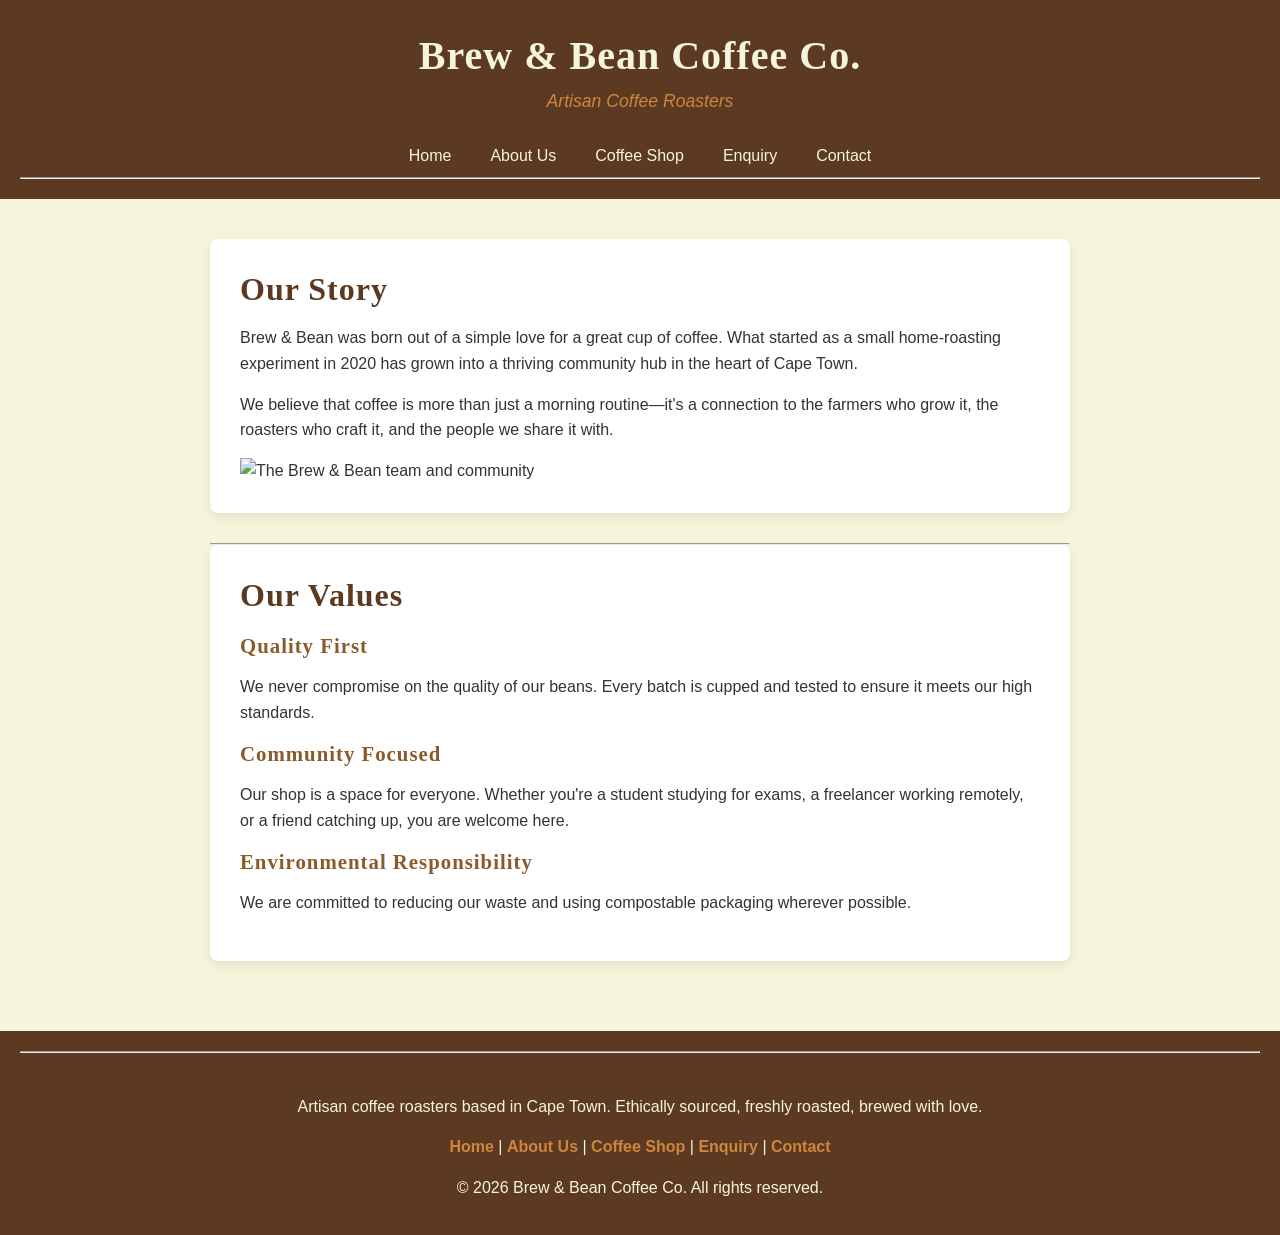
==== about.html @ faa9f682 "update" ====
<!DOCTYPE html>
<html lang="en">
<head>
    <meta charset="UTF-8">
    <meta name="viewport" content="width=device-width, initial-scale=1.0">
    <title>About Us | Brew & Bean Coffee Co.</title>
    <meta name="description" content="Learn about the story, values, and team behind Brew & Bean Coffee Co. Discover our passion for ethical sourcing and community.">
    <meta name="keywords" content="about coffee shop, coffee roasters Cape Town, ethical coffee, Brew and Bean story">
    <link rel="stylesheet" href="style.css">
</head>
<body>

    <header>
        <h1>Brew & Bean Coffee Co.</h1>
        <p><em>Artisan Coffee Roasters</em></p>

        <nav>
            <a href="index.html">Home</a>
            <a href="about.html">About Us</a>
            <a href="services.html">Coffee Shop</a>
            <a href="enquiry.html">Enquiry</a>
            <a href="contact.html">Contact</a>
        </nav>
        <hr>
    </header>

    <main>
        <section>
            <h2>Our Story</h2>
            <p>Brew & Bean was born out of a simple love for a great cup of coffee. What started as a small home-roasting experiment in 2020 has grown into a thriving community hub in the heart of Cape Town.</p>
            <p>We believe that coffee is more than just a morning routine—it's a connection to the farmers who grow it, the roasters who craft it, and the people we share it with.</p>
            
            <img 
                class="lightbox-trigger"
                src="images/coffee-community.jpeg" 
                srcset="images/coffee-community.jpeg 400w, images/coffee-community.jpeg 800w"
                sizes="(max-width: 480px) 100vw, (max-width: 768px) 50vw, 300px"
                alt="The Brew & Bean team and community">
        </section>

        <hr>

        <section>
            <h2>Our Values</h2>
            <h3>Quality First</h3>
            <p>We never compromise on the quality of our beans. Every batch is cupped and tested to ensure it meets our high standards.</p>
            
            <h3>Community Focused</h3>
            <p>Our shop is a space for everyone. Whether you're a student studying for exams, a freelancer working remotely, or a friend catching up, you are welcome here.</p>
            
            <h3>Environmental Responsibility</h3>
            <p>We are committed to reducing our waste and using compostable packaging wherever possible.</p>
        </section>
    </main>

    <footer>
        <hr>
        <p><strong>Brew & Bean Coffee Co.</strong></p>
        <p>Artisan coffee roasters based in Cape Town. Ethically sourced, freshly roasted, brewed with love.</p>
        <p>
            <a href="index.html">Home</a> | 
            <a href="about.html">About Us</a> | 
            <a href="services.html">Coffee Shop</a> | 
            <a href="enquiry.html">Enquiry</a> | 
            <a href="contact.html">Contact</a>
        </p>
        <p>&copy; 2026 Brew & Bean Coffee Co. All rights reserved.</p>
    </footer>

    <div id="lightbox" class="lightbox">
        <span class="close-lightbox">&times;</span>
        <img id="lightbox-img" src="" alt="Expanded view of image">
    </div>

    <script src="script.js" defer></script>
</body>
</html>
---- style.css ----
* {
    margin: 0;
    padding: 0;
    box-sizing: border-box;
}

img {
    max-width: 100%;
    height: auto;
    display: block;
}

:root {
    --color-dark-brown: #5C3A21;
    --color-medium-brown: #8B5A2B;
    --color-caramel: #CD853F;
    --color-cream: #F5F5DC;
    --color-off-white: #FFFFFF;
    --color-text: #333333;
    --color-error: #D32F2F;
}

body {
    font-family: Arial, sans-serif;
    font-size: 16px;
    line-height: 1.6;
    color: var(--color-text);
    background-color: var(--color-cream);
    display: flex;
    flex-direction: column;
    min-height: 100vh;
}

h1, h2, h3 {
    font-family: Georgia, serif;
    color: var(--color-dark-brown);
    letter-spacing: 1px;
    line-height: 1.3;
    margin-bottom: 15px;
}

h1 { font-size: 2.5rem; font-weight: bold; }
h2 { font-size: 2rem; }
h3 { font-size: 1.3rem; color: var(--color-medium-brown); }

p {
    font-size: 1rem;
    margin-bottom: 15px;
}

em { font-style: italic; color: var(--color-medium-brown); }
strong { font-weight: bold; color: var(--color-dark-brown); }

header {
    background-color: var(--color-dark-brown);
    color: var(--color-cream);
    text-align: center;
    padding: 30px 20px 20px;
}

header h1 {
    color: var(--color-cream);
    margin-bottom: 5px;
}

header p em {
    color: var(--color-caramel);
    font-size: 1.1rem;
}

nav {
    margin-top: 20px;
    display: flex;
    justify-content: center;
    flex-wrap: wrap;
    gap: 15px;
}

nav a {
    color: var(--color-cream);
    text-decoration: none;
    font-size: 1rem;
    padding: 8px 12px;
    border-radius: 4px;
    transition: all 0.3s ease;
}

nav a:hover, nav a:active {
    background-color: var(--color-caramel);
    color: var(--color-dark-brown);
    text-decoration: none;
}

nav a:focus {
    outline: 2px solid var(--color-caramel);
    outline-offset: 2px;
}

main {
    flex: 1;
    max-width: 900px;
    margin: 0 auto;
    padding: 40px 20px;
    width: 100%;
}

section {
    background-color: var(--color-off-white);
    padding: 30px;
    margin-bottom: 30px;
    border-radius: 8px;
    box-shadow: 0 4px 12px rgba(0, 0, 0, 0.08);
}

footer {
    background-color: var(--color-dark-brown);
    color: var(--color-cream);
    text-align: center;
    padding: 20px;
    margin-top: auto;
}

footer a {
    color: var(--color-caramel);
    text-decoration: none;
    font-weight: bold;
}

footer a:hover { text-decoration: underline; }

form {
    display: flex;
    flex-direction: column;
    gap: 15px;
}

.form-group {
    display: flex;
    flex-direction: column;
}

label {
    font-weight: bold;
    margin-bottom: 5px;
    color: var(--color-dark-brown);
}

input, textarea, select {
    width: 100%;
    padding: 10px;
    border: 1px solid #ccc;
    border-radius: 4px;
    font-family: inherit;
    font-size: 1rem;
}

input:focus, textarea:focus, select:focus {
    outline: none;
    border-color: var(--color-caramel);
    box-shadow: 0 0 5px var(--color-caramel);
}

button {
    padding: 12px;
    background-color: var(--color-dark-brown);
    color: white;
    border: none;
    border-radius: 4px;
    cursor: pointer;
    font-size: 1rem;
    font-weight: bold;
    transition: background 0.3s;
}

button:hover { background-color: var(--color-medium-brown); }

.error-msg {
    color: var(--color-error);
    font-size: 0.85rem;
    margin-top: 5px;
    display: none;
}

.input-error {
    border-color: var(--color-error) !important;
}

.lightbox {
    display: none;
    position: fixed;
    z-index: 1000;
    top: 0; left: 0; width: 100%; height: 100%;
    background-color: rgba(0, 0, 0, 0.8);
    justify-content: center;
    align-items: center;
}

.lightbox img {
    max-width: 90%;
    max-height: 80vh;
    border-radius: 8px;
}

.lightbox.active { display: flex; }

.close-lightbox {
    position: absolute;
    top: 20px; right: 30px;
    color: white;
    font-size: 40px;
    font-weight: bold;
    cursor: pointer;
}

.accordion-btn {
    background-color: var(--color-cream);
    color: var(--color-dark-brown);
    cursor: pointer;
    padding: 15px;
    width: 100%;
    text-align: left;
    border: none;
    border-bottom: 1px solid var(--color-caramel);
    font-weight: bold;
    font-size: 1.1rem;
}

.accordion-btn:after {
    content: '\002B';
    color: var(--color-dark-brown);
    float: right;
    font-weight: bold;
}

.accordion-btn.active:after {
    content: "\2212";
}

.accordion-panel {
    padding: 0 18px;
    background-color: white;
    max-height: 0;
    overflow: hidden;
    transition: max-height 0.3s ease-out;
}

@media (max-width: 768px) {
    h1 { font-size: 2rem; }
    h2 { font-size: 1.6rem; }
    header { padding: 20px 15px 15px; }
    main { padding: 25px 15px; }
    section { padding: 20px; }
}

@media (max-width: 480px) {
    h1 { font-size: 1.6rem; }
    h2 { font-size: 1.3rem; }
    h3 { font-size: 1.1rem; }
    body { font-size: 15px; }
    
    nav {
        flex-direction: column;
        gap: 5px;
        width: 100%;
    }
    
    nav a {
        width: 100%;
        text-align: center;
        padding: 10px;
        border-bottom: 1px solid rgba(255,255,255,0.1);
    }

    main { padding: 20px 10px; }
    section { padding: 15px; margin-bottom: 20px; }
}
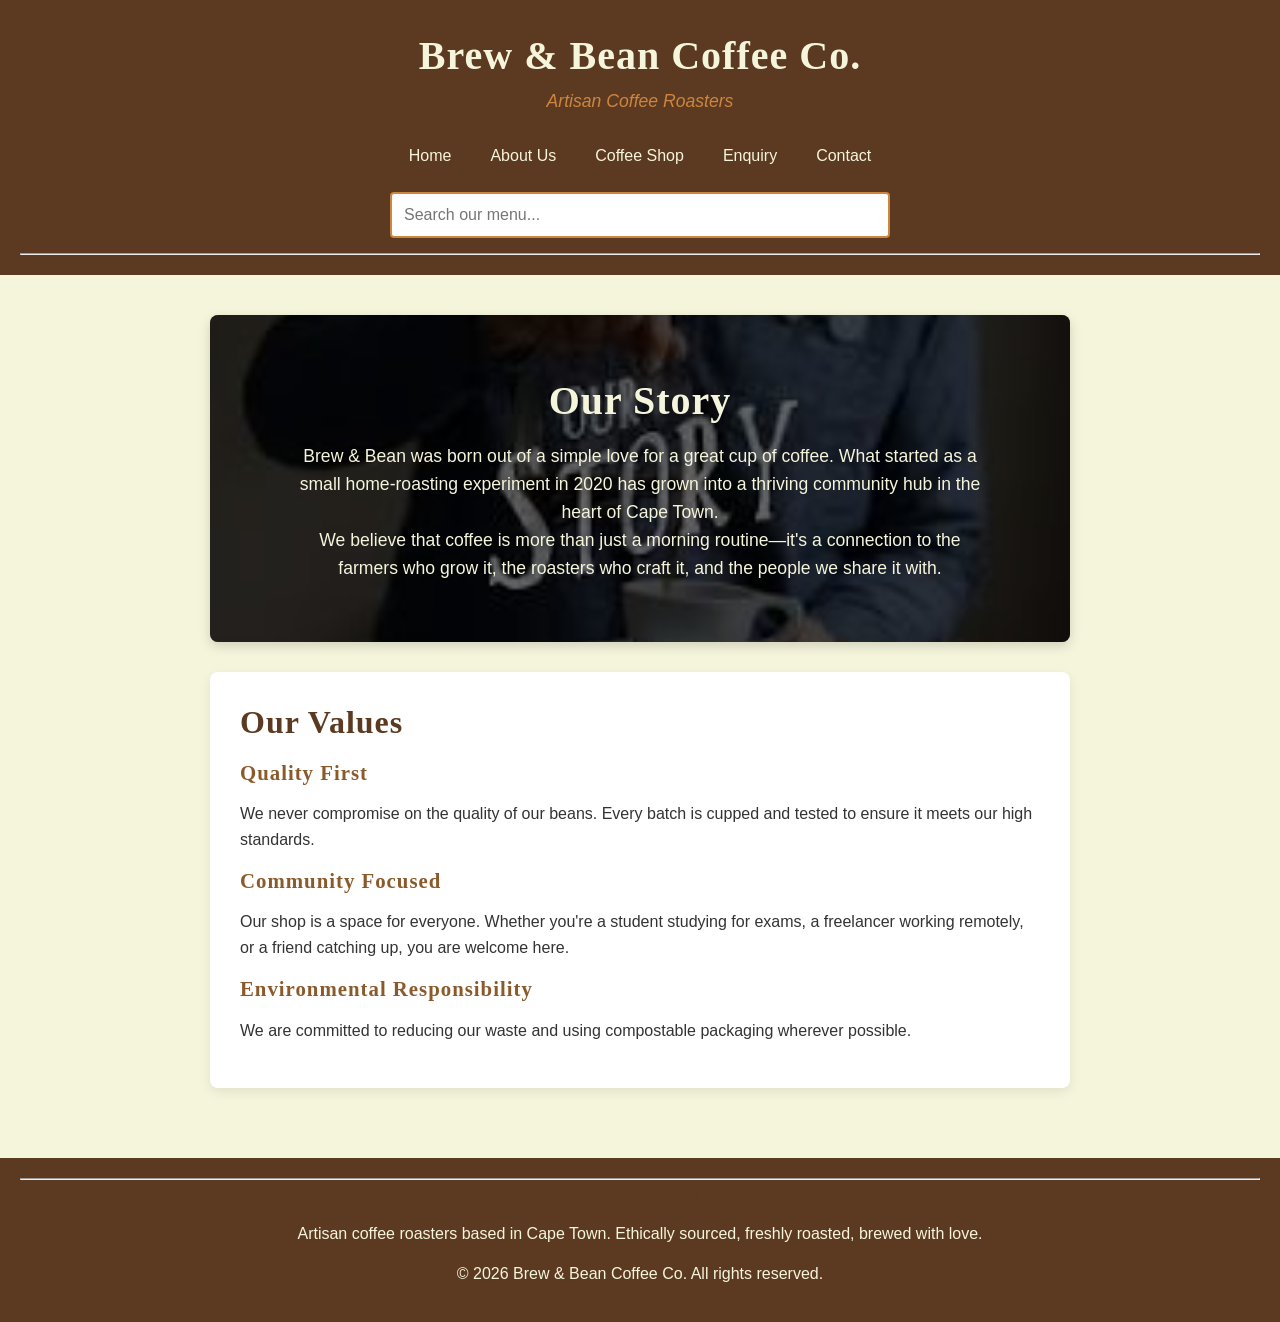
==== commit ae93526b: "update" ====
--- a/about.html
+++ b/about.html
@@ -21,24 +21,21 @@
             <a href="enquiry.html">Enquiry</a>
             <a href="contact.html">Contact</a>
         </nav>
+        
+        <div class="header-search">
+            <input type="text" id="globalSearch" placeholder="Search our menu...">
+        </div>
         <hr>
     </header>
 
     <main>
-        <section>
-            <h2>Our Story</h2>
-            <p>Brew & Bean was born out of a simple love for a great cup of coffee. What started as a small home-roasting experiment in 2020 has grown into a thriving community hub in the heart of Cape Town.</p>
-            <p>We believe that coffee is more than just a morning routine—it's a connection to the farmers who grow it, the roasters who craft it, and the people we share it with.</p>
-            
-            <img 
-                class="lightbox-trigger"
-                src="images/coffee-community.jpeg" 
-                srcset="images/coffee-community.jpeg 400w, images/coffee-community.jpeg 800w"
-                sizes="(max-width: 480px) 100vw, (max-width: 768px) 50vw, 300px"
-                alt="The Brew & Bean team and community">
+        <section class="hero-section" style="background-image: url('images/story-bg.jpeg');">
+            <div class="hero-content">
+                <h2>Our Story</h2>
+                <p>Brew & Bean was born out of a simple love for a great cup of coffee. What started as a small home-roasting experiment in 2020 has grown into a thriving community hub in the heart of Cape Town.</p>
+                <p>We believe that coffee is more than just a morning routine—it's a connection to the farmers who grow it, the roasters who craft it, and the people we share it with.</p>
+            </div>
         </section>
-
-        <hr>
 
         <section>
             <h2>Our Values</h2>
@@ -57,20 +54,8 @@
         <hr>
         <p><strong>Brew & Bean Coffee Co.</strong></p>
         <p>Artisan coffee roasters based in Cape Town. Ethically sourced, freshly roasted, brewed with love.</p>
-        <p>
-            <a href="index.html">Home</a> | 
-            <a href="about.html">About Us</a> | 
-            <a href="services.html">Coffee Shop</a> | 
-            <a href="enquiry.html">Enquiry</a> | 
-            <a href="contact.html">Contact</a>
-        </p>
         <p>&copy; 2026 Brew & Bean Coffee Co. All rights reserved.</p>
     </footer>
-
-    <div id="lightbox" class="lightbox">
-        <span class="close-lightbox">&times;</span>
-        <img id="lightbox-img" src="" alt="Expanded view of image">
-    </div>
 
     <script src="script.js" defer></script>
 </body>
--- a/style.css
+++ b/style.css
@@ -89,11 +89,32 @@
     background-color: var(--color-caramel);
     color: var(--color-dark-brown);
     text-decoration: none;
+    transform: translateY(-2px);
 }
 
 nav a:focus {
     outline: 2px solid var(--color-caramel);
     outline-offset: 2px;
+}
+
+.header-search {
+    margin-top: 15px;
+    margin-bottom: 15px;
+}
+
+.header-search input {
+    width: 100%;
+    max-width: 500px;
+    padding: 12px;
+    border: 2px solid var(--color-caramel);
+    border-radius: 4px;
+    font-size: 1rem;
+    outline: none;
+    transition: box-shadow 0.3s;
+}
+
+.header-search input:hover, .header-search input:focus {
+    box-shadow: 0 0 10px rgba(205, 133, 63, 0.6);
 }
 
 main {
@@ -104,6 +125,18 @@
     width: 100%;
 }
 
+main a {
+    color: var(--color-medium-brown);
+    font-weight: bold;
+    text-decoration: none;
+    transition: color 0.3s;
+}
+
+main a:hover {
+    color: var(--color-caramel);
+    text-decoration: underline;
+}
+
 section {
     background-color: var(--color-off-white);
     padding: 30px;
@@ -112,6 +145,97 @@
     box-shadow: 0 4px 12px rgba(0, 0, 0, 0.08);
 }
 
+.window-grid {
+    display: grid;
+    grid-template-columns: repeat(auto-fit, minmax(250px, 1fr));
+    gap: 20px;
+    margin-top: 20px;
+}
+
+.window-card {
+    background-color: var(--color-cream);
+    border: 1px solid #ddd;
+    border-radius: 8px;
+    overflow: hidden;
+    box-shadow: 0 2px 5px rgba(0,0,0,0.1);
+    transition: transform 0.3s ease, box-shadow 0.3s ease;
+    display: flex;
+    flex-direction: column;
+}
+
+.window-card:hover {
+    transform: translateY(-8px);
+    box-shadow: 0 10px 20px rgba(0,0,0,0.15);
+}
+
+.window-card img {
+    width: 100%;
+    height: 200px;
+    object-fit: cover;
+    object-position: center;
+    border-radius: 0;
+    cursor: pointer;
+    transition: transform 0.3s ease;
+}
+
+.window-card:hover img {
+    transform: scale(1.05);
+}
+
+.window-text {
+    padding: 15px;
+    flex: 1;
+}
+
+.window-text h3 {
+    margin-bottom: 10px;
+    font-size: 1.2rem;
+}
+
+.window-text p {
+    font-size: 0.95rem;
+    margin-bottom: 0;
+}
+
+.hero-section {
+    position: relative;
+    background-size: cover;
+    background-position: center;
+    padding: 60px 30px;
+    border-radius: 8px;
+    overflow: hidden;
+    color: white;
+    text-align: center;
+    box-shadow: 0 4px 12px rgba(0, 0, 0, 0.15);
+    margin-bottom: 30px;
+}
+
+.hero-section::before {
+    content: "";
+    position: absolute;
+    top: 0; left: 0; right: 0; bottom: 0;
+    background: rgba(0, 0, 0, 0.6);
+    z-index: 1;
+}
+
+.hero-content {
+    position: relative;
+    z-index: 2;
+}
+
+.hero-content h2 {
+    color: var(--color-cream);
+    font-size: 2.5rem;
+    margin-bottom: 15px;
+}
+
+.hero-content p {
+    color: var(--color-cream);
+    font-size: 1.1rem;
+    max-width: 700px;
+    margin: 0 auto;
+}
+
 footer {
     background-color: var(--color-dark-brown);
     color: var(--color-cream);
@@ -119,14 +243,6 @@
     padding: 20px;
     margin-top: auto;
 }
-
-footer a {
-    color: var(--color-caramel);
-    text-decoration: none;
-    font-weight: bold;
-}
-
-footer a:hover { text-decoration: underline; }
 
 form {
     display: flex;
@@ -152,6 +268,11 @@
     border-radius: 4px;
     font-family: inherit;
     font-size: 1rem;
+    transition: border-color 0.3s, box-shadow 0.3s;
+}
+
+input:hover, textarea:hover, select:hover {
+    border-color: var(--color-medium-brown);
 }
 
 input:focus, textarea:focus, select:focus {
@@ -169,10 +290,18 @@
     cursor: pointer;
     font-size: 1rem;
     font-weight: bold;
-    transition: background 0.3s;
-}
-
-button:hover { background-color: var(--color-medium-brown); }
+    transition: background 0.3s, transform 0.2s, box-shadow 0.2s;
+}
+
+button:hover { 
+    background-color: var(--color-medium-brown);
+    transform: translateY(-2px);
+    box-shadow: 0 4px 8px rgba(0,0,0,0.2);
+}
+
+button:active {
+    transform: translateY(0);
+}
 
 .error-msg {
     color: var(--color-error);
@@ -210,7 +339,10 @@
     font-size: 40px;
     font-weight: bold;
     cursor: pointer;
-}
+    transition: color 0.3s;
+}
+
+.close-lightbox:hover { color: var(--color-caramel); }
 
 .accordion-btn {
     background-color: var(--color-cream);
@@ -223,6 +355,12 @@
     border-bottom: 1px solid var(--color-caramel);
     font-weight: bold;
     font-size: 1.1rem;
+    transition: background-color 0.3s, color 0.3s;
+}
+
+.accordion-btn:hover {
+    background-color: var(--color-caramel);
+    color: white;
 }
 
 .accordion-btn:after {
@@ -230,11 +368,11 @@
     color: var(--color-dark-brown);
     float: right;
     font-weight: bold;
-}
-
-.accordion-btn.active:after {
-    content: "\2212";
-}
+    transition: color 0.3s;
+}
+
+.accordion-btn:hover:after { color: white; }
+.accordion-btn.active:after { content: "\2212"; }
 
 .accordion-panel {
     padding: 0 18px;
@@ -247,15 +385,18 @@
 @media (max-width: 768px) {
     h1 { font-size: 2rem; }
     h2 { font-size: 1.6rem; }
+    .hero-content h2 { font-size: 2rem; }
     header { padding: 20px 15px 15px; }
     main { padding: 25px 15px; }
     section { padding: 20px; }
+    .hero-section { padding: 40px 20px; }
 }
 
 @media (max-width: 480px) {
     h1 { font-size: 1.6rem; }
     h2 { font-size: 1.3rem; }
     h3 { font-size: 1.1rem; }
+    .hero-content h2 { font-size: 1.6rem; }
     body { font-size: 15px; }
     
     nav {
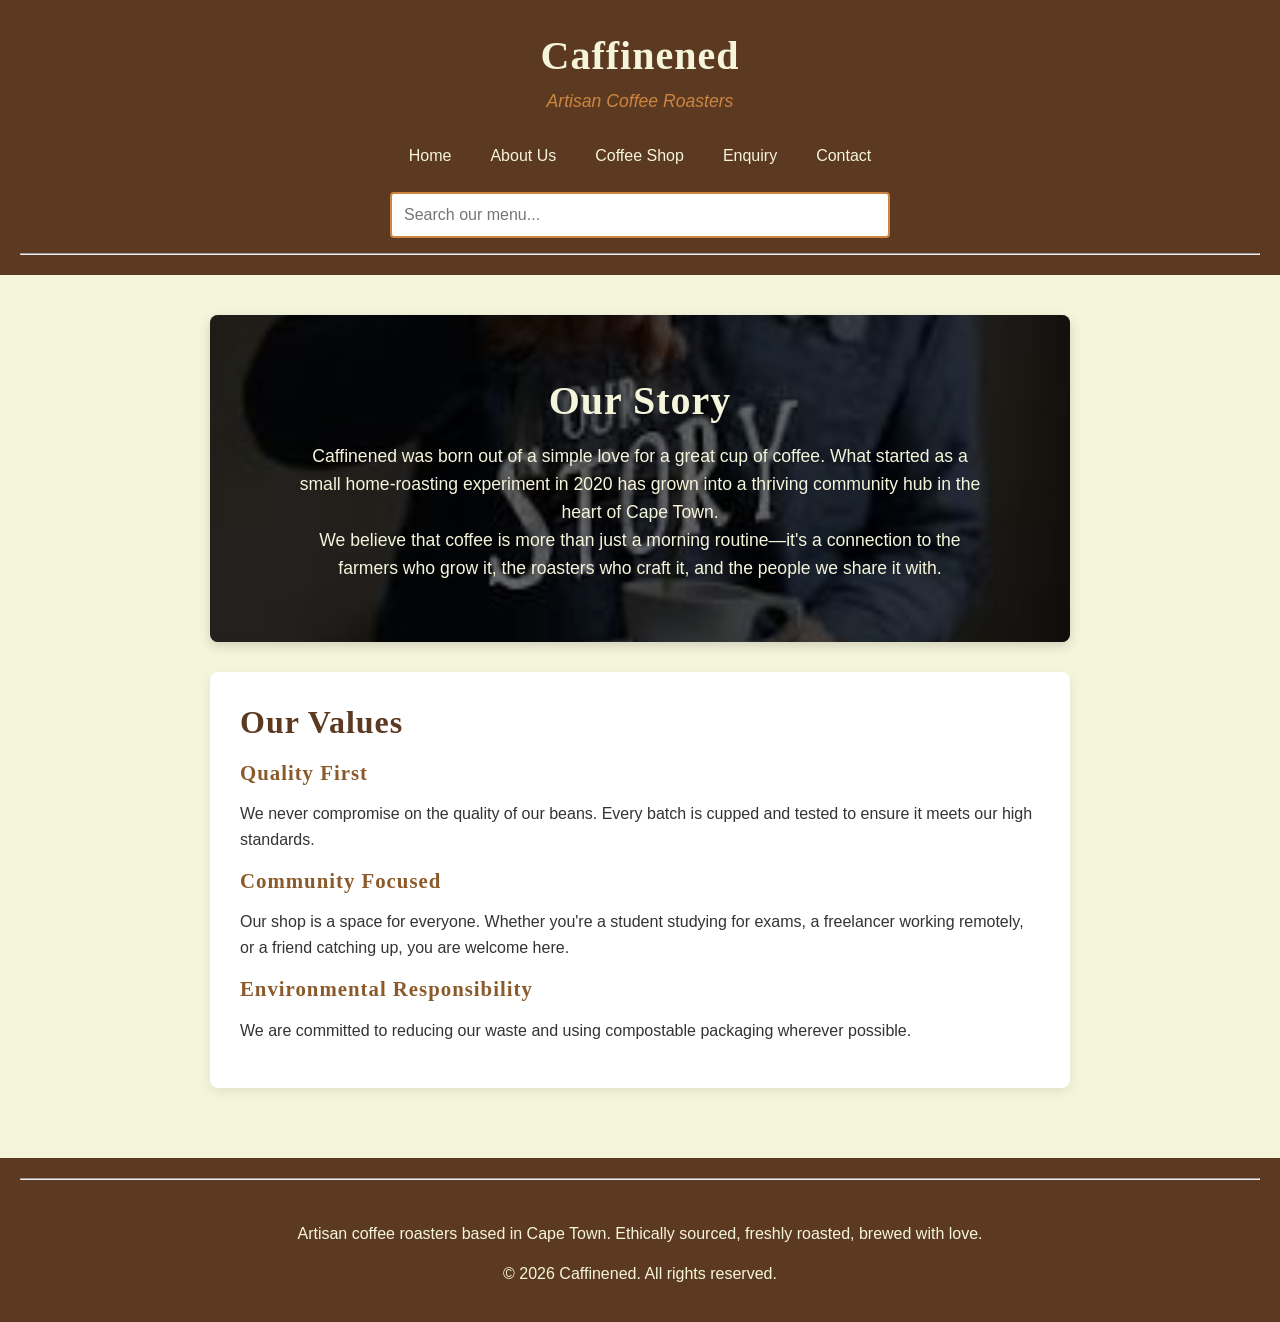
==== commit 94ce1ffd: "update" ====
--- a/about.html
+++ b/about.html
@@ -3,15 +3,15 @@
 <head>
     <meta charset="UTF-8">
     <meta name="viewport" content="width=device-width, initial-scale=1.0">
-    <title>About Us | Brew & Bean Coffee Co.</title>
-    <meta name="description" content="Learn about the story, values, and team behind Brew & Bean Coffee Co. Discover our passion for ethical sourcing and community.">
-    <meta name="keywords" content="about coffee shop, coffee roasters Cape Town, ethical coffee, Brew and Bean story">
+    <title>About Us | Caffinened</title>
+    <meta name="description" content="Learn about the story, values, and team behind Caffinened. Discover our passion for ethical sourcing and community.">
+    <meta name="keywords" content="about coffee shop, coffee roasters Cape Town, ethical coffee, Caffinened story">
     <link rel="stylesheet" href="style.css">
 </head>
 <body>
 
     <header>
-        <h1>Brew & Bean Coffee Co.</h1>
+        <h1>Caffinened</h1>
         <p><em>Artisan Coffee Roasters</em></p>
 
         <nav>
@@ -32,7 +32,7 @@
         <section class="hero-section" style="background-image: url('images/story-bg.jpeg');">
             <div class="hero-content">
                 <h2>Our Story</h2>
-                <p>Brew & Bean was born out of a simple love for a great cup of coffee. What started as a small home-roasting experiment in 2020 has grown into a thriving community hub in the heart of Cape Town.</p>
+                <p>Caffinened was born out of a simple love for a great cup of coffee. What started as a small home-roasting experiment in 2020 has grown into a thriving community hub in the heart of Cape Town.</p>
                 <p>We believe that coffee is more than just a morning routine—it's a connection to the farmers who grow it, the roasters who craft it, and the people we share it with.</p>
             </div>
         </section>
@@ -52,9 +52,9 @@
 
     <footer>
         <hr>
-        <p><strong>Brew & Bean Coffee Co.</strong></p>
+        <p><strong>Caffinened</strong></p>
         <p>Artisan coffee roasters based in Cape Town. Ethically sourced, freshly roasted, brewed with love.</p>
-        <p>&copy; 2026 Brew & Bean Coffee Co. All rights reserved.</p>
+        <p>&copy; 2026 Caffinened. All rights reserved.</p>
     </footer>
 
     <script src="script.js" defer></script>
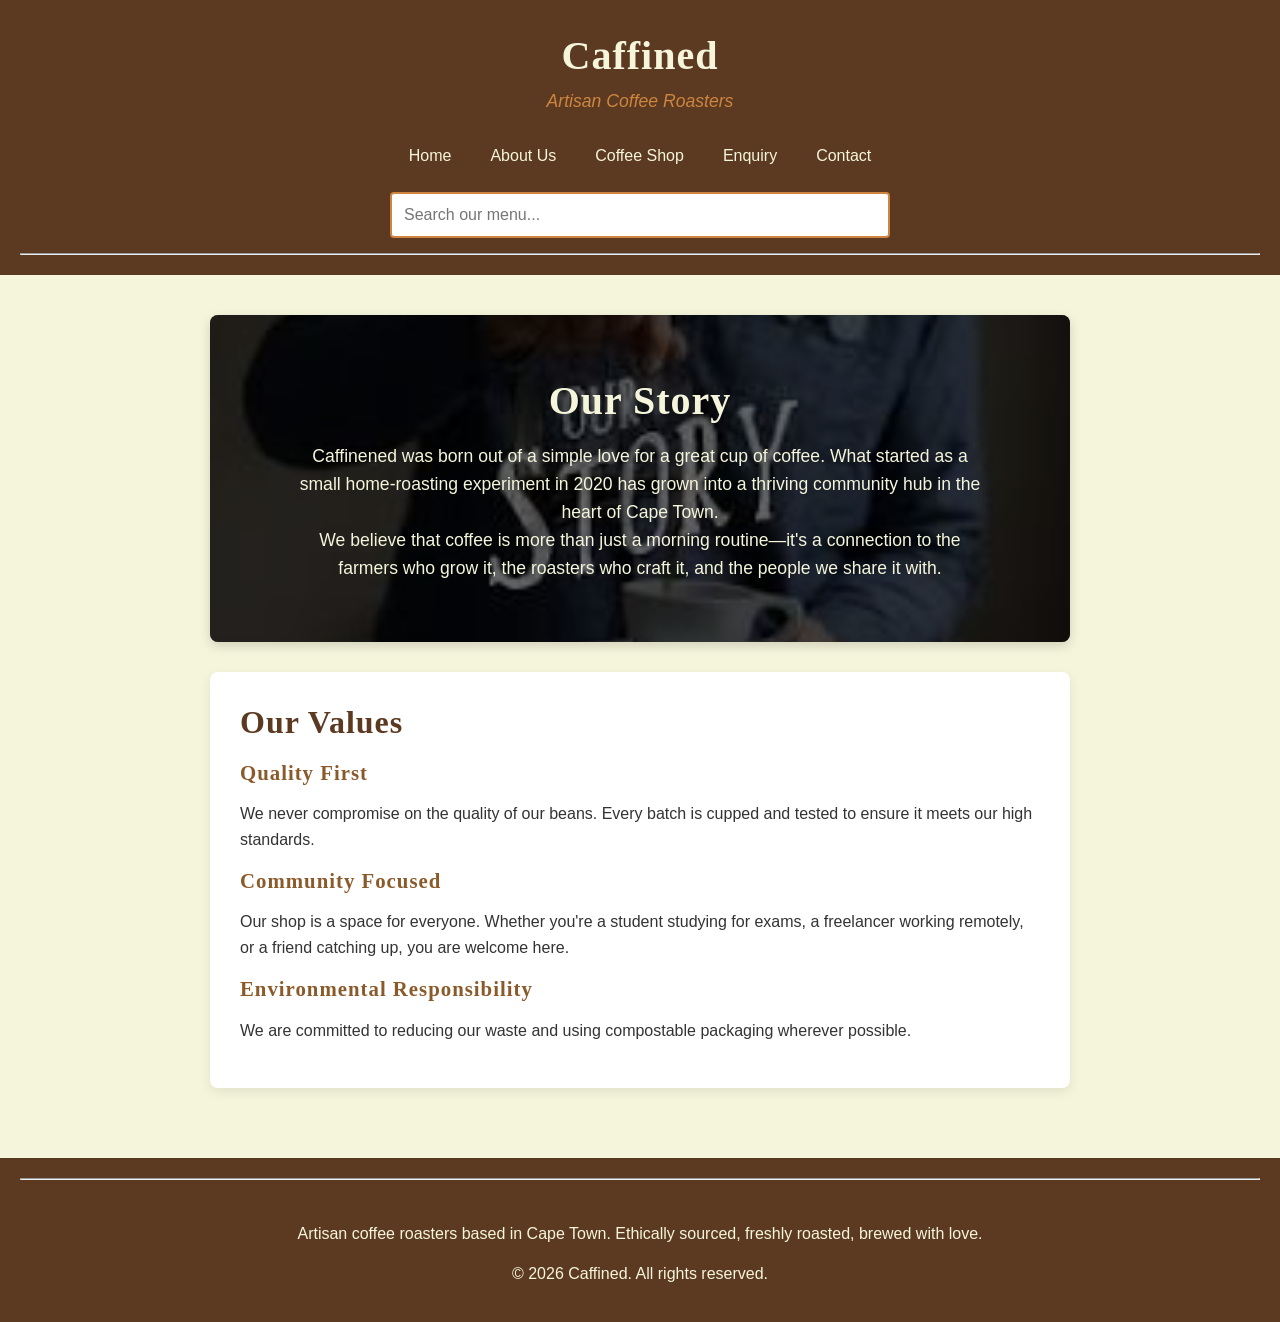
==== commit 7d39b52a: "update" ====
--- a/about.html
+++ b/about.html
@@ -3,15 +3,15 @@
 <head>
     <meta charset="UTF-8">
     <meta name="viewport" content="width=device-width, initial-scale=1.0">
-    <title>About Us | Caffinened</title>
-    <meta name="description" content="Learn about the story, values, and team behind Caffinened. Discover our passion for ethical sourcing and community.">
-    <meta name="keywords" content="about coffee shop, coffee roasters Cape Town, ethical coffee, Caffinened story">
+    <title>About Us | Caffined</title>
+    <meta name="description" content="Learn about the story, values, and team behind Caffined. Discover our passion for ethical sourcing and community.">
+    <meta name="keywords" content="about coffee shop, coffee roasters Cape Town, ethical coffee, Caffined story">
     <link rel="stylesheet" href="style.css">
 </head>
 <body>
 
     <header>
-        <h1>Caffinened</h1>
+        <h1>Caffined</h1>
         <p><em>Artisan Coffee Roasters</em></p>
 
         <nav>
@@ -52,9 +52,9 @@
 
     <footer>
         <hr>
-        <p><strong>Caffinened</strong></p>
+        <p><strong>Caffined</strong></p>
         <p>Artisan coffee roasters based in Cape Town. Ethically sourced, freshly roasted, brewed with love.</p>
-        <p>&copy; 2026 Caffinened. All rights reserved.</p>
+        <p>&copy; 2026 Caffined. All rights reserved.</p>
     </footer>
 
     <script src="script.js" defer></script>
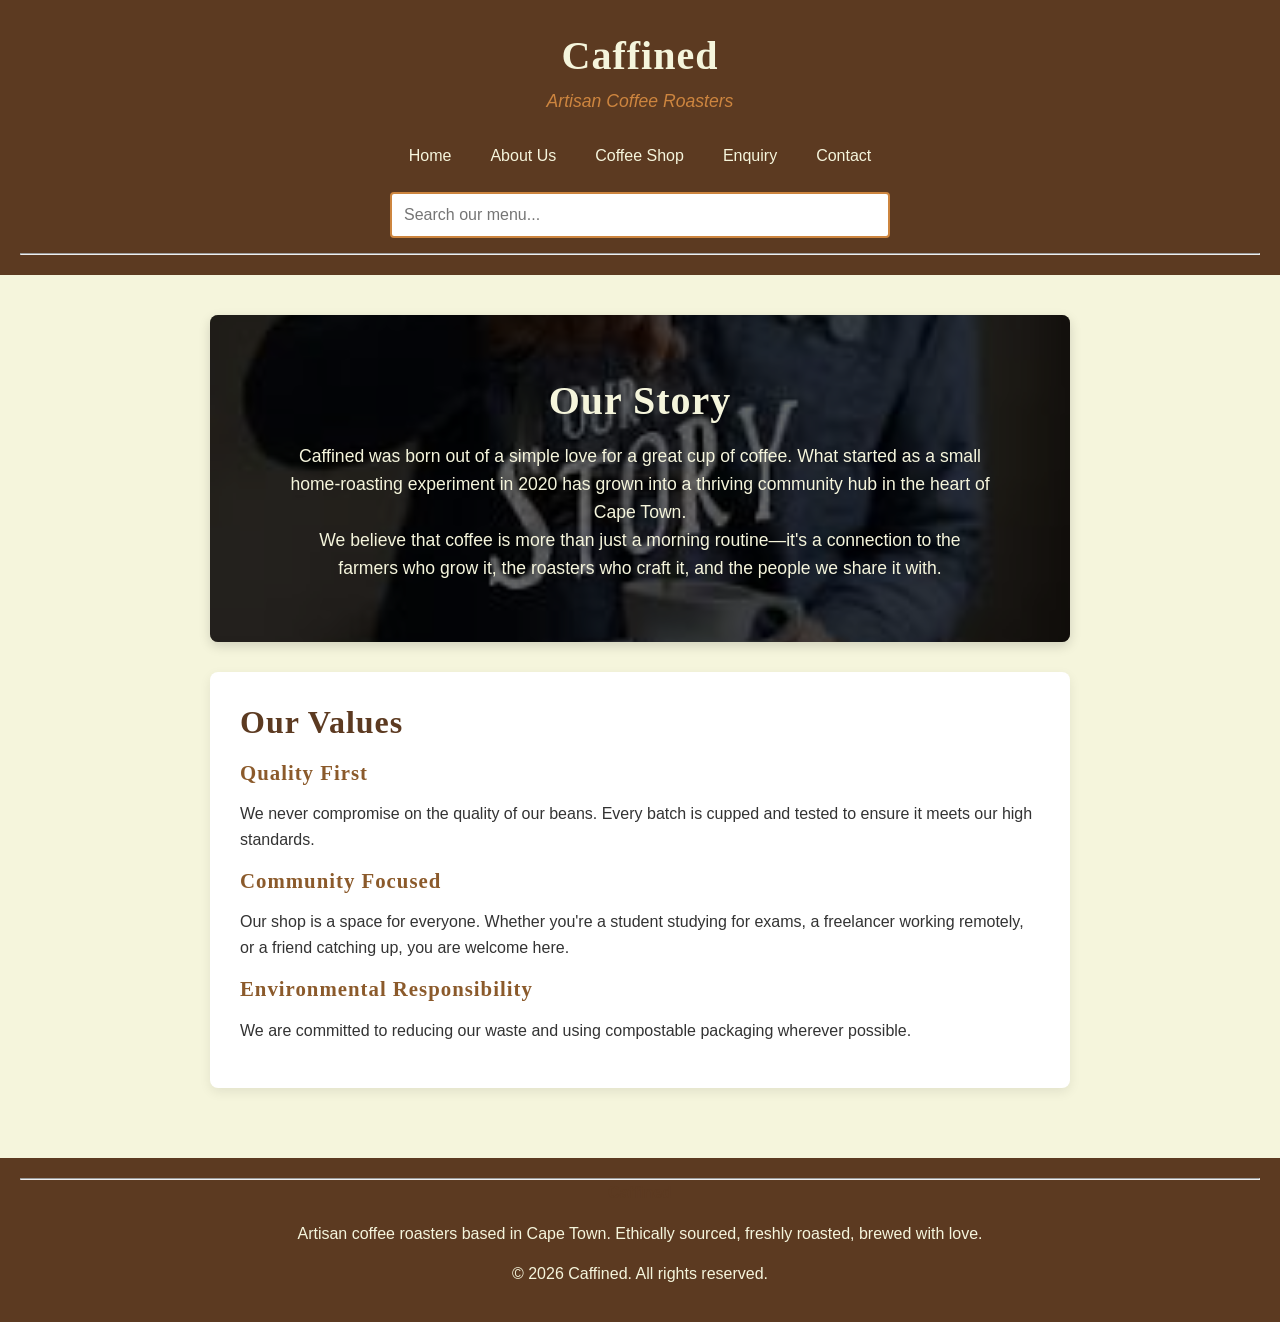
==== commit cd740716: "update" ====
--- a/about.html
+++ b/about.html
@@ -32,7 +32,7 @@
         <section class="hero-section" style="background-image: url('images/story-bg.jpeg');">
             <div class="hero-content">
                 <h2>Our Story</h2>
-                <p>Caffinened was born out of a simple love for a great cup of coffee. What started as a small home-roasting experiment in 2020 has grown into a thriving community hub in the heart of Cape Town.</p>
+                <p>Caffined was born out of a simple love for a great cup of coffee. What started as a small home-roasting experiment in 2020 has grown into a thriving community hub in the heart of Cape Town.</p>
                 <p>We believe that coffee is more than just a morning routine—it's a connection to the farmers who grow it, the roasters who craft it, and the people we share it with.</p>
             </div>
         </section>
